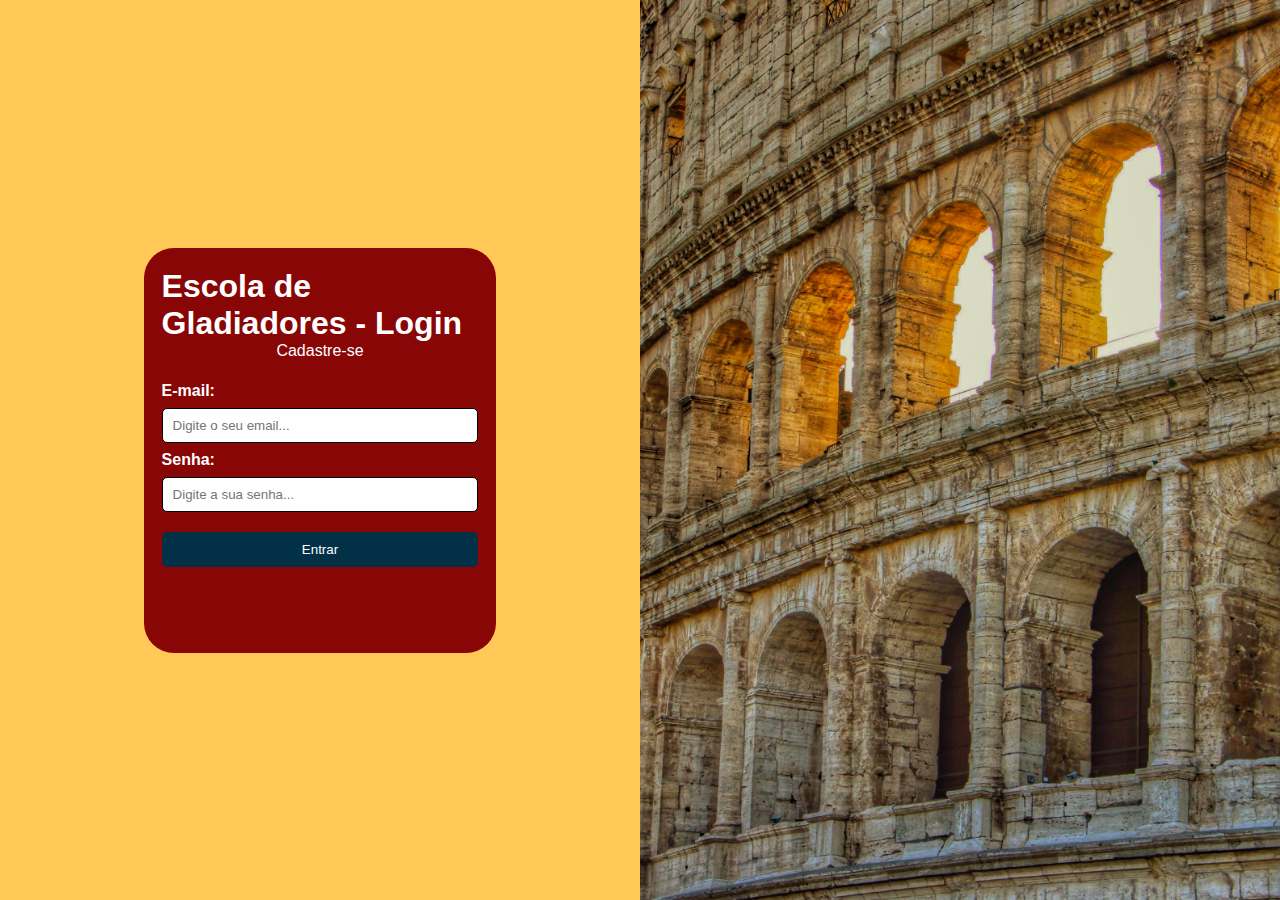
==== index.html @ a182c3df "Gladiators" ====
<!DOCTYPE html>
<html lang="pt-br">

<head>

    <!--Configurações da Página-->
    <meta charset="UTF-8">
    <meta http-equiv="X-UA-Compatible" content="IE=edge">
    <meta name="viewport" content="width=device-width, initial-scale=1.0">
    <meta description="Tela de Login para acesso a plataforma">

    <!--Bibliotecas e Icones-->
    <link rel="stylesheet" href="./_plugin/fontAwesome/css/fontawesome.min.css">  
    <link rel="shortcut icon" href="./_images/book-solid.svg" type="image/x-icon">

    <!--Estilização-->
    <link rel="stylesheet" href="./_css/imports.css">

    <title>Login - Escola de Gladiadores</title>

</head>

<body>
    
    <main id="main_panel">

        <section id="login_panel">

            <div id="form_panel">

                <div id="title_panel">

                    <h1>Escola de Gladiadores - Login</h1>
                    <a href="#">Cadastre-se</a>

                </div> 

                    <form action="#" id="form_login">

                        <label for="e-mail">E-mail:</label>
                        <input type="email" name="e-mail" id="e-mail" class="input_login" placeholder="Digite o seu email...">

                        <label for="pass">Senha:</label>
                        <input type="password" name="pass" id="pass" class="input_login" placeholder="Digite a sua senha...">

                        <button type="submit">Entrar</button>
                    
                    </form>

                

            </div>

        </section>

        <section id="logo_panel">

        </section>

    </main>

</body>

    <!--Comportamento de páginas-->
    <script src="./_plugin/fontAwesome/js/all.min.js"></script>

</html>
---- _css/imports.css ----
@import "reset.css";
@import "variables.css";
@import "login.css";
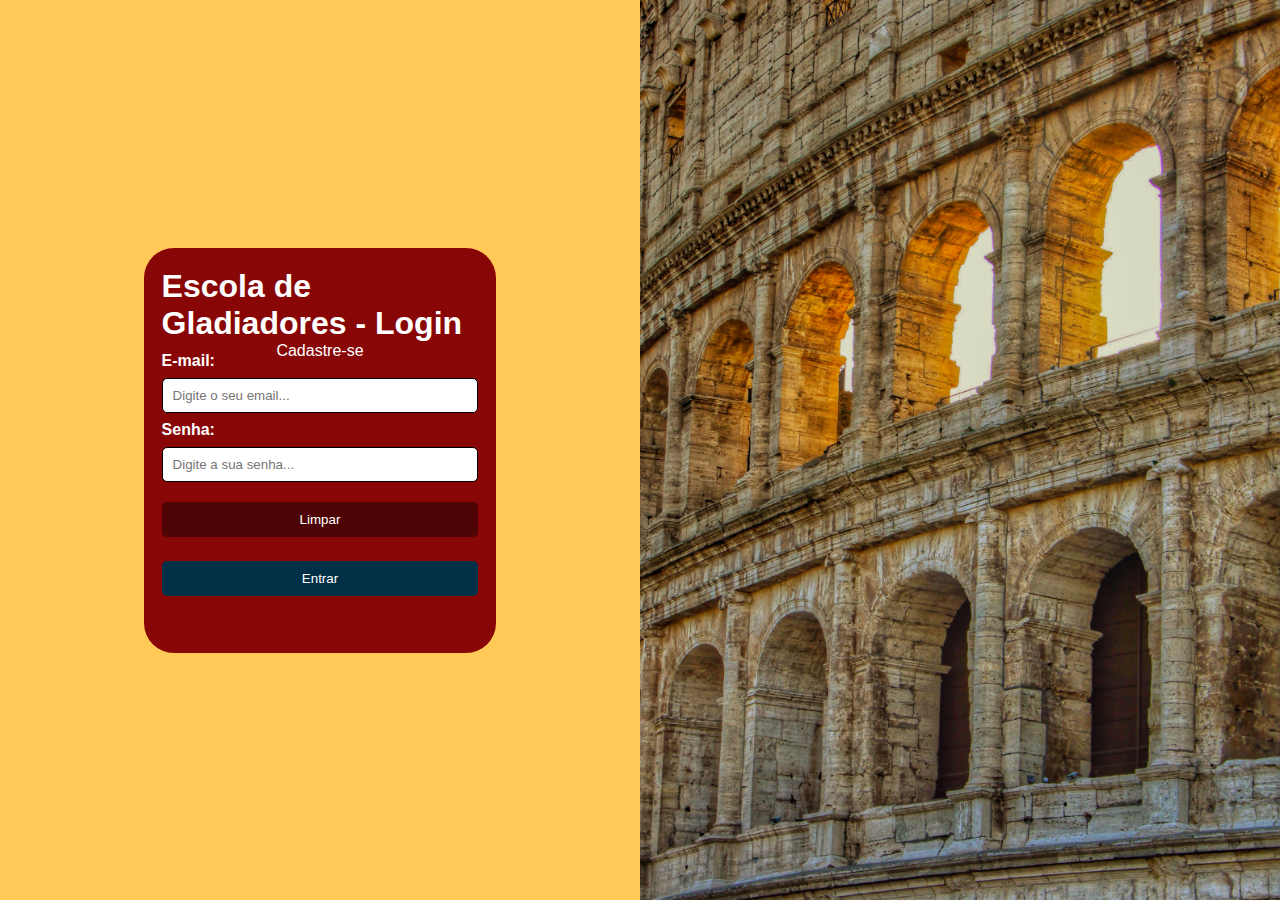
==== commit a12aeb29: "Gladiators" ====
--- a/index.html
+++ b/index.html
@@ -16,7 +16,7 @@
     <!--Estilização-->
     <link rel="stylesheet" href="./_css/imports.css">
 
-    <title>Login - Escola de Gladiadores</title>
+    <title>Cadastro - Escola de Gladiadores</title>
 
 </head>
 
@@ -26,12 +26,12 @@
 
         <section id="login_panel">
 
-            <div id="form_panel">
+            <div id="form_panel" class="animation_one">
 
                 <div id="title_panel">
 
                     <h1>Escola de Gladiadores - Login</h1>
-                    <a href="#">Cadastre-se</a>
+                    <a href="./_html/cadastrar.html">Cadastre-se</a>
 
                 </div> 
 
@@ -43,6 +43,7 @@
                         <label for="pass">Senha:</label>
                         <input type="password" name="pass" id="pass" class="input_login" placeholder="Digite a sua senha...">
 
+                        <button type="reset" id="btnL">Limpar</button>
                         <button type="submit">Entrar</button>
                     
                     </form>
--- a/_css/imports.css
+++ b/_css/imports.css
@@ -1,3 +1,4 @@
 @import "reset.css";
 @import "variables.css";
-@import "login.css";+@import "cadastro.css";
+@import "login.css";
